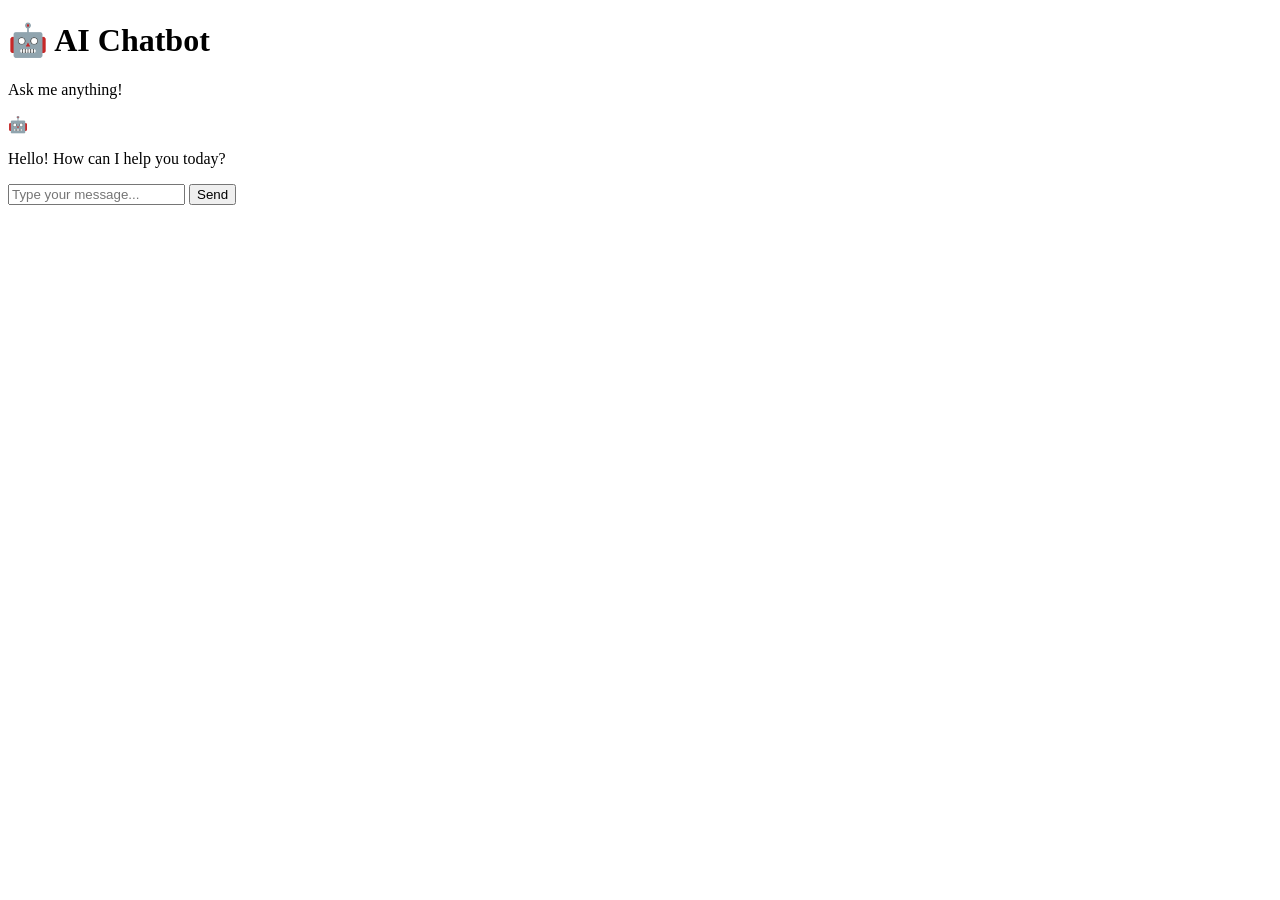
==== index.html @ e6779010 "initial commit" ====
<!DOCTYPE html>
<html lang="en">
<head>
    <meta charset="UTF-8">
    <meta name="viewport" content="width=device-width, initial-scale=1.0">

    <title>AI Chatbot</title>

    <link rel="stylesheet" href="style.css">
</head>

<body>

    <div class="chat-container">

        <div class="chat-header">
            <h1>🤖 AI Chatbot</h1>
            <p>Ask me anything!</p>
        </div>

        <div id="chat-box" class="chat-box">
            <div class="bot-message">
                <span>🤖</span>
                <p>Hello! How can I help you today?</p>
            </div>
        </div>

        <div class="input-area">

            <input
                type="text"
                id="user-input"
                placeholder="Type your message..."
                autocomplete="off"
            >

            <button onclick="sendMessage()">Send</button>

        </div>

    </div>

    <script src="script.js"></script>

</body>
</html>
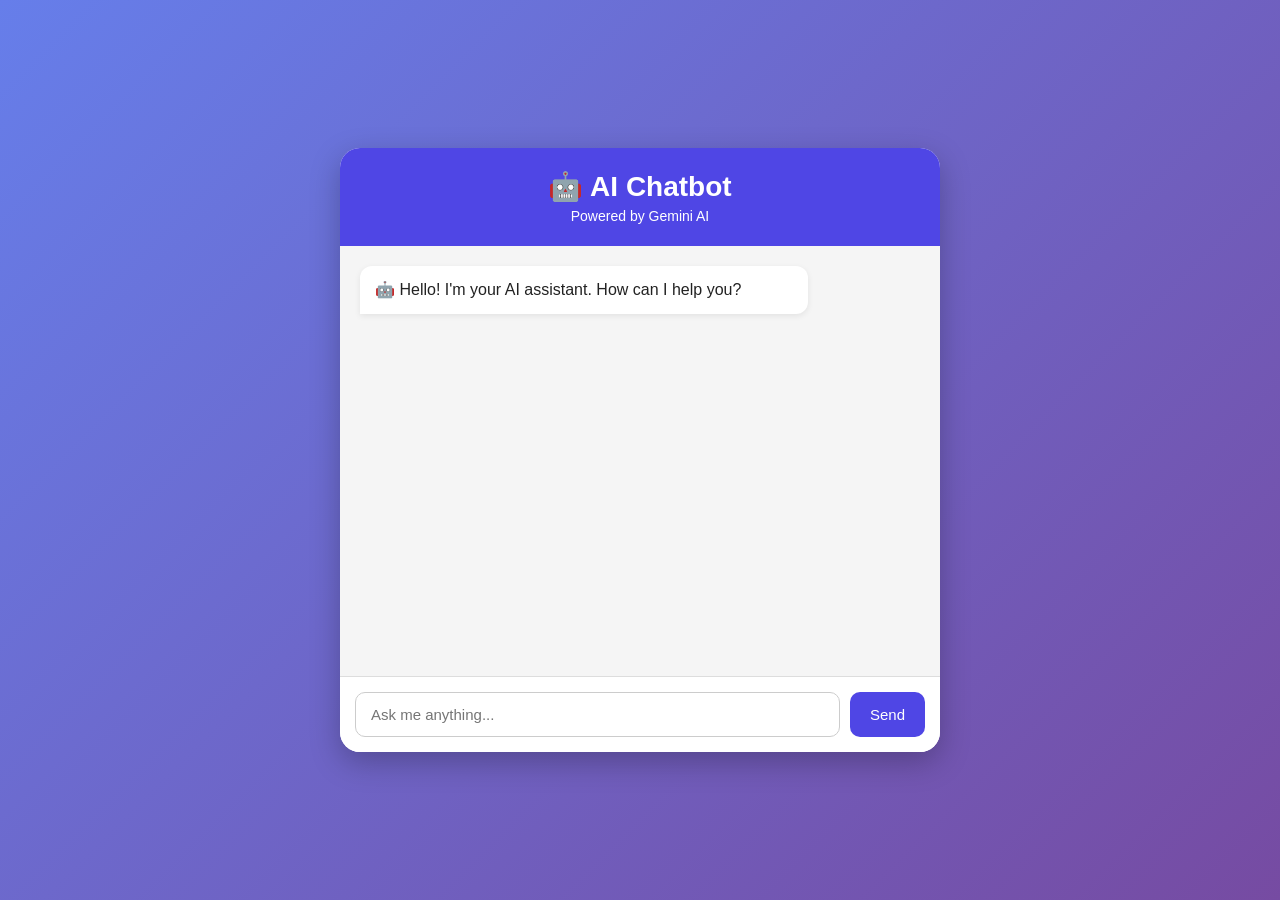
==== commit d39e8f17: "Update index.html" ====
--- a/index.html
+++ b/index.html
@@ -1,46 +1,223 @@
 <!DOCTYPE html>
 <html lang="en">
+
 <head>
     <meta charset="UTF-8">
     <meta name="viewport" content="width=device-width, initial-scale=1.0">
 
     <title>AI Chatbot</title>
 
-    <link rel="stylesheet" href="style.css">
+    <style>
+        * {
+            margin: 0;
+            padding: 0;
+            box-sizing: border-box;
+        }
+
+        body {
+            font-family: Arial, sans-serif;
+            min-height: 100vh;
+
+            display: flex;
+            justify-content: center;
+            align-items: center;
+
+            padding: 20px;
+
+            background: linear-gradient(
+                135deg,
+                #667eea,
+                #764ba2
+            );
+        }
+
+        .chat-container {
+            width: 100%;
+            max-width: 600px;
+
+            background: white;
+
+            border-radius: 20px;
+
+            overflow: hidden;
+
+            box-shadow:
+                0 10px 30px rgba(0, 0, 0, 0.25);
+        }
+
+        .header {
+            background: #4f46e5;
+            color: white;
+
+            text-align: center;
+
+            padding: 22px;
+        }
+
+        .header h1 {
+            font-size: 28px;
+            margin-bottom: 5px;
+        }
+
+        .header p {
+            font-size: 14px;
+        }
+
+        #chat-box {
+            height: 430px;
+
+            padding: 20px;
+
+            overflow-y: auto;
+
+            background: #f5f5f5;
+        }
+
+        .message {
+            max-width: 80%;
+
+            padding: 12px 15px;
+
+            margin-bottom: 15px;
+
+            border-radius: 12px;
+
+            line-height: 1.5;
+
+            word-wrap: break-word;
+        }
+
+        .user-message {
+            background: #4f46e5;
+            color: white;
+
+            margin-left: auto;
+
+            border-radius: 12px 12px 0 12px;
+        }
+
+        .bot-message {
+            background: white;
+            color: #222;
+
+            margin-right: auto;
+
+            border-radius: 12px 12px 12px 0;
+
+            box-shadow:
+                0 2px 6px rgba(0, 0, 0, 0.08);
+        }
+
+        .input-area {
+            display: flex;
+
+            gap: 10px;
+
+            padding: 15px;
+
+            border-top: 1px solid #ddd;
+
+            background: white;
+        }
+
+        #user-input {
+            flex: 1;
+
+            padding: 13px 15px;
+
+            border: 1px solid #ccc;
+
+            border-radius: 10px;
+
+            outline: none;
+
+            font-size: 15px;
+        }
+
+        #user-input:focus {
+            border-color: #4f46e5;
+        }
+
+        #send-button {
+            padding: 12px 20px;
+
+            border: none;
+
+            border-radius: 10px;
+
+            background: #4f46e5;
+
+            color: white;
+
+            cursor: pointer;
+
+            font-size: 15px;
+        }
+
+        #send-button:hover {
+            background: #3730a3;
+        }
+
+        @media (max-width: 600px) {
+
+            .chat-container {
+                width: 100%;
+            }
+
+            #chat-box {
+                height: 400px;
+            }
+
+            .header h1 {
+                font-size: 24px;
+            }
+        }
+    </style>
 </head>
 
+
 <body>
 
     <div class="chat-container">
 
-        <div class="chat-header">
+        <div class="header">
+
             <h1>🤖 AI Chatbot</h1>
-            <p>Ask me anything!</p>
+
+            <p>Powered by Gemini AI</p>
+
         </div>
 
-        <div id="chat-box" class="chat-box">
-            <div class="bot-message">
-                <span>🤖</span>
-                <p>Hello! How can I help you today?</p>
+
+        <div id="chat-box">
+
+            <div class="message bot-message">
+                🤖 Hello! I'm your AI assistant. How can I help you?
             </div>
+
         </div>
+
 
         <div class="input-area">
 
             <input
                 type="text"
                 id="user-input"
-                placeholder="Type your message..."
+                placeholder="Ask me anything..."
                 autocomplete="off"
             >
 
-            <button onclick="sendMessage()">Send</button>
+            <button id="send-button">
+                Send
+            </button>
 
         </div>
 
     </div>
 
+
     <script src="script.js"></script>
 
 </body>
+
 </html>
